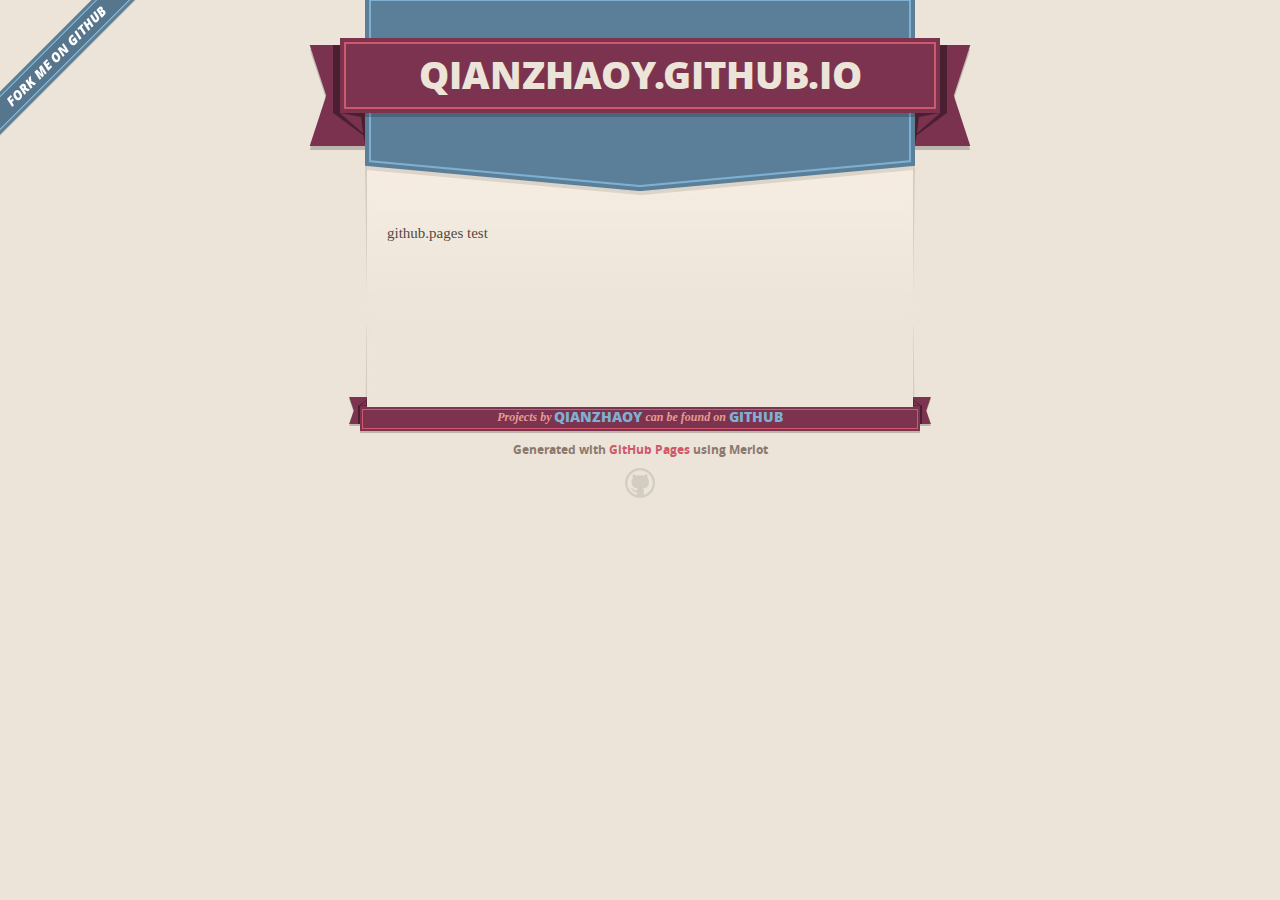
==== index.html @ c50c9c9b "Replace master branch with page content via GitHub" ====
<!DOCTYPE html>
<html>
  <head>
    <meta charset='utf-8'>
    <meta http-equiv="X-UA-Compatible" content="chrome=1">
    <meta name="viewport" content="width=640">

    <link rel="stylesheet" href="stylesheets/core.css" media="screen">
    <link rel="stylesheet" href="stylesheets/mobile.css" media="handheld, only screen and (max-device-width:640px)">
    <link rel="stylesheet" href="stylesheets/github-light.css">

    <script type="text/javascript" src="javascripts/modernizr.js"></script>
    <script type="text/javascript" src="https://ajax.googleapis.com/ajax/libs/jquery/1.7.1/jquery.min.js"></script>
    <script type="text/javascript" src="javascripts/headsmart.min.js"></script>
    <script type="text/javascript">
      $(document).ready(function () {
        $('#main_content').headsmart()
      })
    </script>
    <title>Qianzhaoy.GitHub.io by qianzhaoy</title>
  </head>

  <body>
    <a id="forkme_banner" href="https://github.com/qianzhaoy">View on GitHub</a>
    <div class="shell">

      <header>
        <span class="ribbon-outer">
          <span class="ribbon-inner">
            <h1>Qianzhaoy.GitHub.io</h1>
            <h2></h2>
          </span>
          <span class="left-tail"></span>
          <span class="right-tail"></span>
        </span>
      </header>

      <div id="no-downloads">
        <span class="inner">
        </span>
      </div>


      <span class="banner-fix"></span>


      <section id="main_content">
        <p>github.pages   test</p>
      </section>

      <footer>
        <span class="ribbon-outer">
          <span class="ribbon-inner">
            <p>Projects by <a href="https://github.com/qianzhaoy">qianzhaoy</a> can be found on <a href="https://github.com/qianzhaoy">GitHub</a></p>
          </span>
          <span class="left-tail"></span>
          <span class="right-tail"></span>
        </span>
        <p>Generated with <a href="https://pages.github.com">GitHub Pages</a> using Merlot</p>
        <span class="octocat"></span>
      </footer>

    </div>

    
  </body>
</html>
---- stylesheets/core.css ----
@import url("screen.css");
@import url("non-screen.css") handheld;
@import url("non-screen.css") only screen and (max-device-width:640px);
---- stylesheets/mobile.css ----
/* Generated by Font Squirrel (http://www.fontsquirrel.com) on February 9, 2012 */


@font-face {
  font-family: 'Open Sans';
  src: url('../fonts/opensans-regular-webfont.eot');
  src: url('../fonts/opensans-regular-webfont.eot?#iefix') format('embedded-opentype'),
       url('../fonts/opensans-regular-webfont.woff') format('woff'),
       url('../fonts/opensans-regular-webfont.ttf') format('truetype'),
       url('../fonts/opensans-regular-webfont.svg#OpenSansRegular') format('svg');
  font-weight: normal;
  font-style: normal;
}

@font-face {
  font-family: 'Open Sans';
  src: url('../fonts/opensans-italic-webfont.eot');
  src: url('../fonts/opensans-italic-webfont.eot?#iefix') format('embedded-opentype'),
       url('../fonts/opensans-italic-webfont.woff') format('woff'),
       url('../fonts/opensans-italic-webfont.ttf') format('truetype'),
       url('../fonts/opensans-italic-webfont.svg#OpenSansItalic') format('svg');
  font-weight: normal;
  font-style: italic;
}

@font-face {
  font-family: 'Open Sans';
  src: url('../fonts/opensans-bold-webfont.eot');
  src: url('../fonts/opensans-bold-webfont.eot?#iefix') format('embedded-opentype'),
       url('../fonts/opensans-bold-webfont.woff') format('woff'),
       url('../fonts/opensans-bold-webfont.ttf') format('truetype'),
       url('../fonts/opensans-bold-webfont.svg#OpenSansBold') format('svg');
  font-weight: bold;
  font-style: normal;
}

@font-face {
  font-family: 'Open Sans';
  src: url('../fonts/opensans-bolditalic-webfont.eot');
  src: url('../fonts/opensans-bolditalic-webfont.eot?#iefix') format('embedded-opentype'),
       url('../fonts/opensans-bolditalic-webfont.woff') format('woff'),
       url('../fonts/opensans-bolditalic-webfont.ttf') format('truetype'),
       url('../fonts/opensans-bolditalic-webfont.svg#OpenSansBoldItalic') format('svg');
  font-weight: bold;
  font-style: italic;
}

@font-face {
  font-family: 'Open Sans';
  src: url('../fonts/opensans-extrabold-webfont.eot');
  src: url('../fonts/opensans-extrabold-webfont.eot?#iefix') format('embedded-opentype'),
       url('../fonts/opensans-extrabold-webfont.woff') format('woff'),
       url('../fonts/opensans-extrabold-webfont.ttf') format('truetype'),
       url('../fonts/opensans-extrabold-webfont.svg#OpenSansExtrabold') format('svg');
  font-weight: bolder;
  font-style: normal;
}


/* http://meyerweb.com/eric/tools/css/reset/ 
   v2.0 | 20110126
   License: none (public domain)
*/

html, body, div, span, applet, object, iframe,
h1, h2, h3, h4, h5, h6, p, blockquote, pre,
a, abbr, acronym, address, big, cite, code,
del, dfn, em, img, ins, kbd, q, s, samp,
small, strike, strong, sub, sup, tt, var,
b, u, i, center,
dl, dt, dd, ol, ul, li,
fieldset, form, label, legend,
table, caption, tbody, tfoot, thead, tr, th, td,
article, aside, canvas, details, embed, 
figure, figcaption, footer, header, hgroup, 
menu, nav, output, ruby, section, summary,
time, mark, audio, video {
  margin: 0;
  padding: 0;
  border: 0;
  font-size: 100%;
  font: inherit;
  vertical-align: baseline;
}
/* HTML5 display-role reset for older browsers */
article, aside, details, figcaption, figure, 
footer, header, hgroup, menu, nav, section {
  display: block;
}
body {
  line-height: 1;
}
ol, ul {
  list-style: none;
}
blockquote, q {
  quotes: none;
}
blockquote:before, blockquote:after,
q:before, q:after {
  content: '';
  content: none;
}
table {
  border-collapse: collapse;
  border-spacing: 0;
}

header, footer, section {
  display: block;
  position: relative;
}

/* STYLES */

div.shell {
  display: block;
  width: 640px;
  margin: 0 auto;
}

a#forkme_banner {
  display: none;
}

/* header */

header {
  position: relative;
  z-index: 2;
  margin: 0;
  max-width: 640px;
  top: 51px;
}

header span.ribbon-inner {
  position: relative;
  display: block;
  background-color: #cd596b;
  border: 8px solid #7c334f;
  padding: 6px;
  z-index: 1;
}

header span.left-tail, header span.right-tail {
  position: relative;
  display: block;
  width: 19px;
  height: 10px;
  background: transparent url(../images/ribbon-tail-sprite-2x.png) 0 0 no-repeat;
  position: absolute;
  bottom: -10px;
  z-index: 0;
}

header span.left-tail {
  background-position: 0 0;
  left: 0;
}

header span.right-tail {
  background-position: -19px 0;
  right: 0;
}

header h1 {
  background-color: #7c334f;
  font-size: 2em;
  font-weight: bolder;
  font-style: normal;
  text-transform: uppercase;
  color: #ece4d8;
  text-align: center;
  line-height:1;  
  padding: 14px 20px 0;
}

header h2 {
  background-color: #7c334f;
  font: bold italic .85em/1.5 Georgia, Times, “Times New Roman”, serif;
  color: #e69b95;
  padding-bottom: 14px;
  margin-top: -3px;
  text-align: center;
}

section#downloads {
  position: relative;
  display: block;
  height: 171px;
  width: 602px;
  padding-bottom: 150px;
  margin: 51px auto -250px;
  z-index: 1;
  background: transparent url(../images/shield.png) center 0 no-repeat;
}

section#downloads a {
  display: none;
}

span.banner-fix {
  background: transparent url(../images/shield-fallback.png) center top no-repeat;
  display: block;
  height: 31px;
  position: absolute;
  width: 640px;
  top: 20px;

}

section#main_content {
  z-index: 2;
  padding: 20px 40px 0;
  min-height:185px;
}

/* footer */

footer {
  background: none;
  padding-top: 104px;
  margin: -94px auto 40px;
  max-width:640px;
  text-align: center;
}

footer span.ribbon-outer {
  display: block;
  position: relative;
  border-bottom: 2px solid #bdb6ad;
}

footer span.ribbon-inner {
  position: relative;
  display: block;
  background-color: #cd596b;
  border: 8px solid #7c334f;
  padding: 6px;
  z-index: 1;
}

footer p {
  font-family: 'Open Sans', sans-serif;
  font-weight: bold;
  font-size: .6em;
  color: #8b786f;
}

footer a {
  color: #cd596b;
}

footer span.ribbon-inner p {
  background-color: #7c334f;
  margin: 0;
  color: #e69b95;
  font: bold italic 22px/1 Georgia, Times, “Times New Roman”, serif;
  height: auto;
  line-height: 1.1;
  padding: 20px 0px 10px;
}

footer span.ribbon-inner a {
  display: block;
  position: relative;
  bottom: 0;
  color: #7eb0d2;
  font-family: 'Open Sans', sans-serif;
  text-transform: uppercase;
  font-style: normal;
  font-weight: bolder;
  font-size: 38px;
  padding-bottom: 10px;
}

footer span.ribbon-inner a:hover {
  color: #7eb0d2;
}

footer span.left-tail, footer span.right-tail {
  position: relative;
  display: block;
  width: 23px;
  height: 126px;
  background: transparent url(../images/small-ribbon-tail-sprite-2x.png) 0 0 no-repeat;
  position: absolute;
  top: -126px;
  z-index: 0;
}

footer span.left-tail {
  background-position: 0 0;
  left: 0;
}

footer span.right-tail {
  background-position: -23px 0;
  right: 0;
}

footer span.octocat {
  background: transparent url(../images/octocat-2x.png) 0 0 no-repeat;
  display: block;
  width: 60px;
  height: 60px;
  margin: 20px auto 0;}

/* content */

body {
  background: #ece4d8;
  font: normal normal 30px/1.5 Georgia, Palatino,” Palatino Linotype”, Times, “Times New Roman”, serif;
  color: #544943;
  -webkit-font-smoothing: antialiased;
}

a, a:hover {
  color: #417090;
}

a {
  text-decoration: none;
}

a:hover {
  text-decoration: underline;
}

h1,h2,h3,h4,h5,h6 {
  font-family: 'Open Sans', sans-serif;
  font-weight: bold;
}

p {
  margin: .7em 0 0;
}

strong {
  font-weight: bold;
}

em {
  font-style: italic;
}

ol {
  margin: .7em 0;
  list-style-type: decimal;
  padding-left: 1.35em;
}

ul {
  margin: .7em 0;
  padding-left: 1.35em;
}

ul li {
  padding-left: 20px;
  background: transparent url(../images/chevron-2x.png) left 15px no-repeat;
}

blockquote {
  font-family: 'Open Sans', sans-serif;
  margin: 20px 0;
  color: #8b786f;
  padding-left: 1.35em;
  background: transparent url('../images/blockquote-gfx-2x.png') 0 8px no-repeat;
}

img {
  -webkit-box-shadow: 0px 4px 0px #bdb6ad;
  -moz-box-shadow: 0px 4px 0px #bdb6ad;
  box-shadow: 0px 4px 0px #bdb6ad;
  border: 4px solid #fff6e9;
  max-width: 556px;
}

hr {
  border: none;
  outline: none;
  height: 42px;
  background: transparent url('../images/hr-2x.jpg') center center repeat-x;
  margin: 0 0 20px;
}

code {
  background: #fff6e9;
  font: normal normal .9em/1.7 "Lucida Sans Typewriter", "Lucida Console", Monaco, "Bitstream Vera Sans Mono", monospace;
  padding: 0 5px 1px;
}

pre {
  margin: 10px 0 20px;
  padding: .7em;
  background: #fff6e9;
  border-bottom: 4px solid #bdb6ad;
  font: normal normal .9em/1.7 "Lucida Sans Typewriter", "Lucida Console", Monaco, "Bitstream Vera Sans Mono", monospace;
  overflow: auto;
}

table {
  background: #fff6e9;
  display: table;
  width: 100%;
  border-collapse: separate;
  border-bottom: 4px solid #bdb6ad;
  margin: 10px 0;
}

tr {
  display: table-row;
}

th {
  display: table-cell;
  padding: 2px 10px;
  border: solid #ece4d8;
  border-width: 0 4px 4px 0;
  color: #cd596b;
  font-family: 'Open Sans', sans-serif;
  font-weight: bold;
  font-size: .85em;
}

td {
  display: table-cell;
  padding: 0 .7em;
  border: solid #ece4d8;
  border-width: 0 4px 4px 0;
}

td:last-child, th:last-child {
  border-right: none;
}

tr:last-child td {
  border-bottom: none;
}

dl {
  margin: .7em 0 20px;
}

dt {
  font-family: 'Open Sans', sans-serif;
  font-weight: bold;
}

dd {
  padding-left: 1.35em;
}

dd p:first-child {
  margin-top: 0;
}

/* Content based headers */

#main_content > .header-level-1:first-child,
#main_content > .header-level-2:first-child,
#main_content > .header-level-3:first-child,
#main_content > .header-level-4:first-child,
#main_content > .header-level-5:first-child,
#main_content > .header-level-6:first-child {
  margin-top: 0;
}

.header-level-1 {
  font-size: 1.85em;
  border-bottom: .2em double #d3ccc1;
  color: #7c334f;
  text-align: center;
  font-style: italic;
  margin: 1.1em 0 .38em;
  line-height: 1.2;
  padding-bottom: 10px
}

.header-level-2 {
  font-size: 1.58em;
  color: #7c334f;
  margin: .95em 0 .5em;
  border-bottom: .1em solid #D3CCC1;
  line-height: 1.2;
  padding-bottom: 10px
}

.header-level-3 {
  margin: 20px 0 10px;
  font-size: 1.45em;
}

.header-level-4 {
  margin: .6em 0;
  font-size: 1.2em;
  color: #cd596b;
}

.header-level-5 {
  margin: .7em 0;
  font-size: 1em;
  color: #8b786f;
}

.header-level-6 {
  margin: .8em 0;
  font-size: .85em;
  font-style: italic;
}
---- stylesheets/github-light.css ----
/*
The MIT License (MIT)

Copyright (c) 2016 GitHub, Inc.

Permission is hereby granted, free of charge, to any person obtaining a copy
of this software and associated documentation files (the "Software"), to deal
in the Software without restriction, including without limitation the rights
to use, copy, modify, merge, publish, distribute, sublicense, and/or sell
copies of the Software, and to permit persons to whom the Software is
furnished to do so, subject to the following conditions:

The above copyright notice and this permission notice shall be included in all
copies or substantial portions of the Software.

THE SOFTWARE IS PROVIDED "AS IS", WITHOUT WARRANTY OF ANY KIND, EXPRESS OR
IMPLIED, INCLUDING BUT NOT LIMITED TO THE WARRANTIES OF MERCHANTABILITY,
FITNESS FOR A PARTICULAR PURPOSE AND NONINFRINGEMENT. IN NO EVENT SHALL THE
AUTHORS OR COPYRIGHT HOLDERS BE LIABLE FOR ANY CLAIM, DAMAGES OR OTHER
LIABILITY, WHETHER IN AN ACTION OF CONTRACT, TORT OR OTHERWISE, ARISING FROM,
OUT OF OR IN CONNECTION WITH THE SOFTWARE OR THE USE OR OTHER DEALINGS IN THE
SOFTWARE.

*/

.pl-c /* comment */ {
  color: #969896;
}

.pl-c1 /* constant, variable.other.constant, support, meta.property-name, support.constant, support.variable, meta.module-reference, markup.raw, meta.diff.header */,
.pl-s .pl-v /* string variable */ {
  color: #0086b3;
}

.pl-e /* entity */,
.pl-en /* entity.name */ {
  color: #795da3;
}

.pl-smi /* variable.parameter.function, storage.modifier.package, storage.modifier.import, storage.type.java, variable.other */,
.pl-s .pl-s1 /* string source */ {
  color: #333;
}

.pl-ent /* entity.name.tag */ {
  color: #63a35c;
}

.pl-k /* keyword, storage, storage.type */ {
  color: #a71d5d;
}

.pl-s /* string */,
.pl-pds /* punctuation.definition.string, string.regexp.character-class */,
.pl-s .pl-pse .pl-s1 /* string punctuation.section.embedded source */,
.pl-sr /* string.regexp */,
.pl-sr .pl-cce /* string.regexp constant.character.escape */,
.pl-sr .pl-sre /* string.regexp source.ruby.embedded */,
.pl-sr .pl-sra /* string.regexp string.regexp.arbitrary-repitition */ {
  color: #183691;
}

.pl-v /* variable */ {
  color: #ed6a43;
}

.pl-id /* invalid.deprecated */ {
  color: #b52a1d;
}

.pl-ii /* invalid.illegal */ {
  color: #f8f8f8;
  background-color: #b52a1d;
}

.pl-sr .pl-cce /* string.regexp constant.character.escape */ {
  font-weight: bold;
  color: #63a35c;
}

.pl-ml /* markup.list */ {
  color: #693a17;
}

.pl-mh /* markup.heading */,
.pl-mh .pl-en /* markup.heading entity.name */,
.pl-ms /* meta.separator */ {
  font-weight: bold;
  color: #1d3e81;
}

.pl-mq /* markup.quote */ {
  color: #008080;
}

.pl-mi /* markup.italic */ {
  font-style: italic;
  color: #333;
}

.pl-mb /* markup.bold */ {
  font-weight: bold;
  color: #333;
}

.pl-md /* markup.deleted, meta.diff.header.from-file */ {
  color: #bd2c00;
  background-color: #ffecec;
}

.pl-mi1 /* markup.inserted, meta.diff.header.to-file */ {
  color: #55a532;
  background-color: #eaffea;
}

.pl-mdr /* meta.diff.range */ {
  font-weight: bold;
  color: #795da3;
}

.pl-mo /* meta.output */ {
  color: #1d3e81;
}
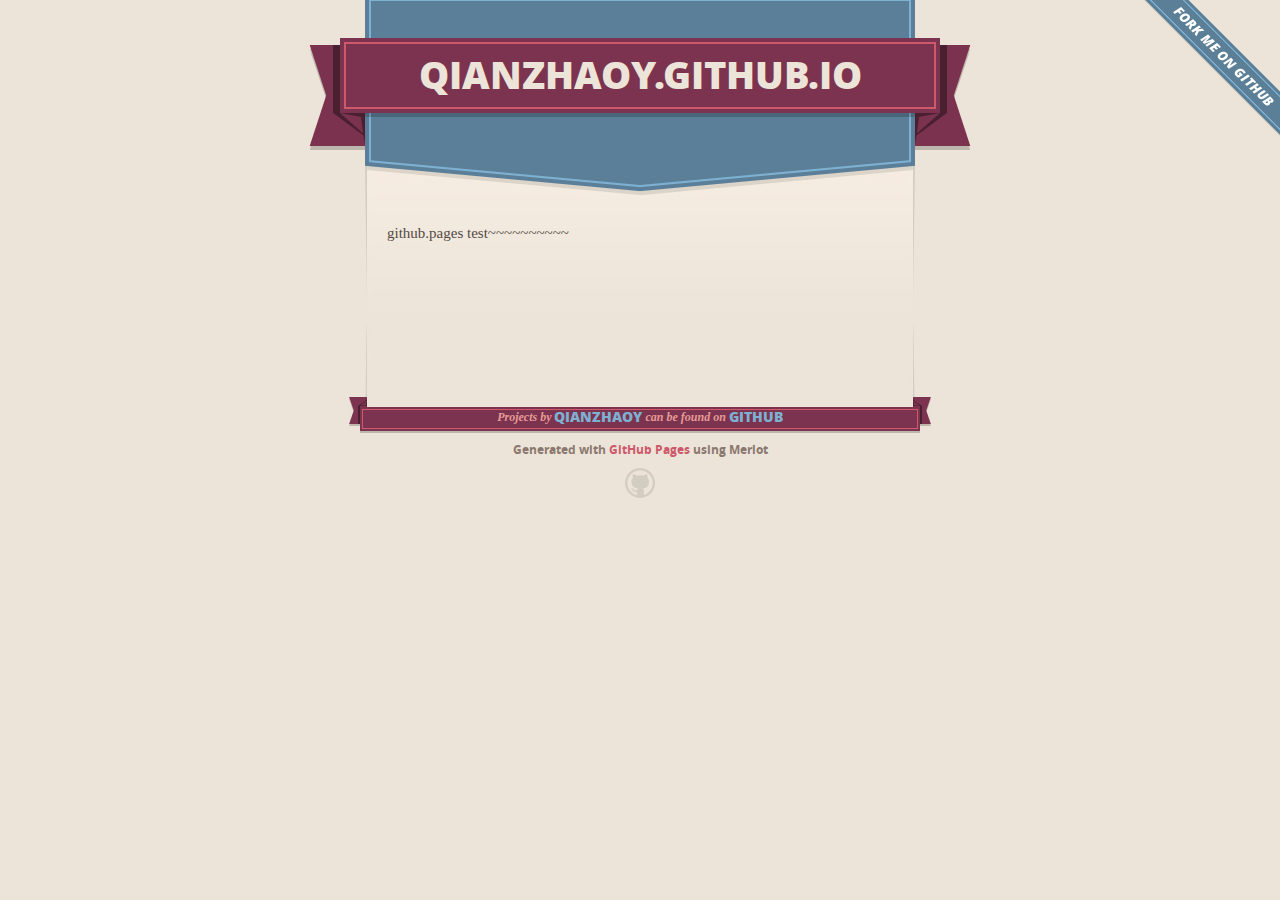
==== commit b06a6de4: "test" ====
--- a/index.html
+++ b/index.html
@@ -1,6 +1,7 @@
 <!DOCTYPE html>
 <html>
-  <head>
+
+<head>
     <meta charset='utf-8'>
     <meta http-equiv="X-UA-Compatible" content="chrome=1">
     <meta name="viewport" content="width=640">
@@ -13,55 +14,56 @@
     <script type="text/javascript" src="https://ajax.googleapis.com/ajax/libs/jquery/1.7.1/jquery.min.js"></script>
     <script type="text/javascript" src="javascripts/headsmart.min.js"></script>
     <script type="text/javascript">
-      $(document).ready(function () {
-        $('#main_content').headsmart()
-      })
+        $(document).ready(function() {
+            $('#main_content').headsmart()
+        })
     </script>
     <title>Qianzhaoy.GitHub.io by qianzhaoy</title>
-  </head>
+</head>
 
-  <body>
+<body>
     <a id="forkme_banner" href="https://github.com/qianzhaoy">View on GitHub</a>
     <div class="shell">
 
-      <header>
-        <span class="ribbon-outer">
+        <header>
+            <span class="ribbon-outer">
           <span class="ribbon-inner">
             <h1>Qianzhaoy.GitHub.io</h1>
             <h2></h2>
           </span>
-          <span class="left-tail"></span>
-          <span class="right-tail"></span>
+            <span class="left-tail"></span>
+            <span class="right-tail"></span>
+            </span>
+        </header>
+
+        <div id="no-downloads">
+            <span class="inner">
         </span>
-      </header>
-
-      <div id="no-downloads">
-        <span class="inner">
-        </span>
-      </div>
+        </div>
 
 
-      <span class="banner-fix"></span>
+        <span class="banner-fix"></span>
 
 
-      <section id="main_content">
-        <p>github.pages   test</p>
-      </section>
+        <section id="main_content">
+            <p>github.pages test~~~~~~~~~~</p>
+        </section>
 
-      <footer>
-        <span class="ribbon-outer">
+        <footer>
+            <span class="ribbon-outer">
           <span class="ribbon-inner">
             <p>Projects by <a href="https://github.com/qianzhaoy">qianzhaoy</a> can be found on <a href="https://github.com/qianzhaoy">GitHub</a></p>
           </span>
-          <span class="left-tail"></span>
-          <span class="right-tail"></span>
-        </span>
-        <p>Generated with <a href="https://pages.github.com">GitHub Pages</a> using Merlot</p>
-        <span class="octocat"></span>
-      </footer>
+            <span class="left-tail"></span>
+            <span class="right-tail"></span>
+            </span>
+            <p>Generated with <a href="https://pages.github.com">GitHub Pages</a> using Merlot</p>
+            <span class="octocat"></span>
+        </footer>
 
     </div>
 
-    
-  </body>
-</html>
+
+</body>
+
+</html>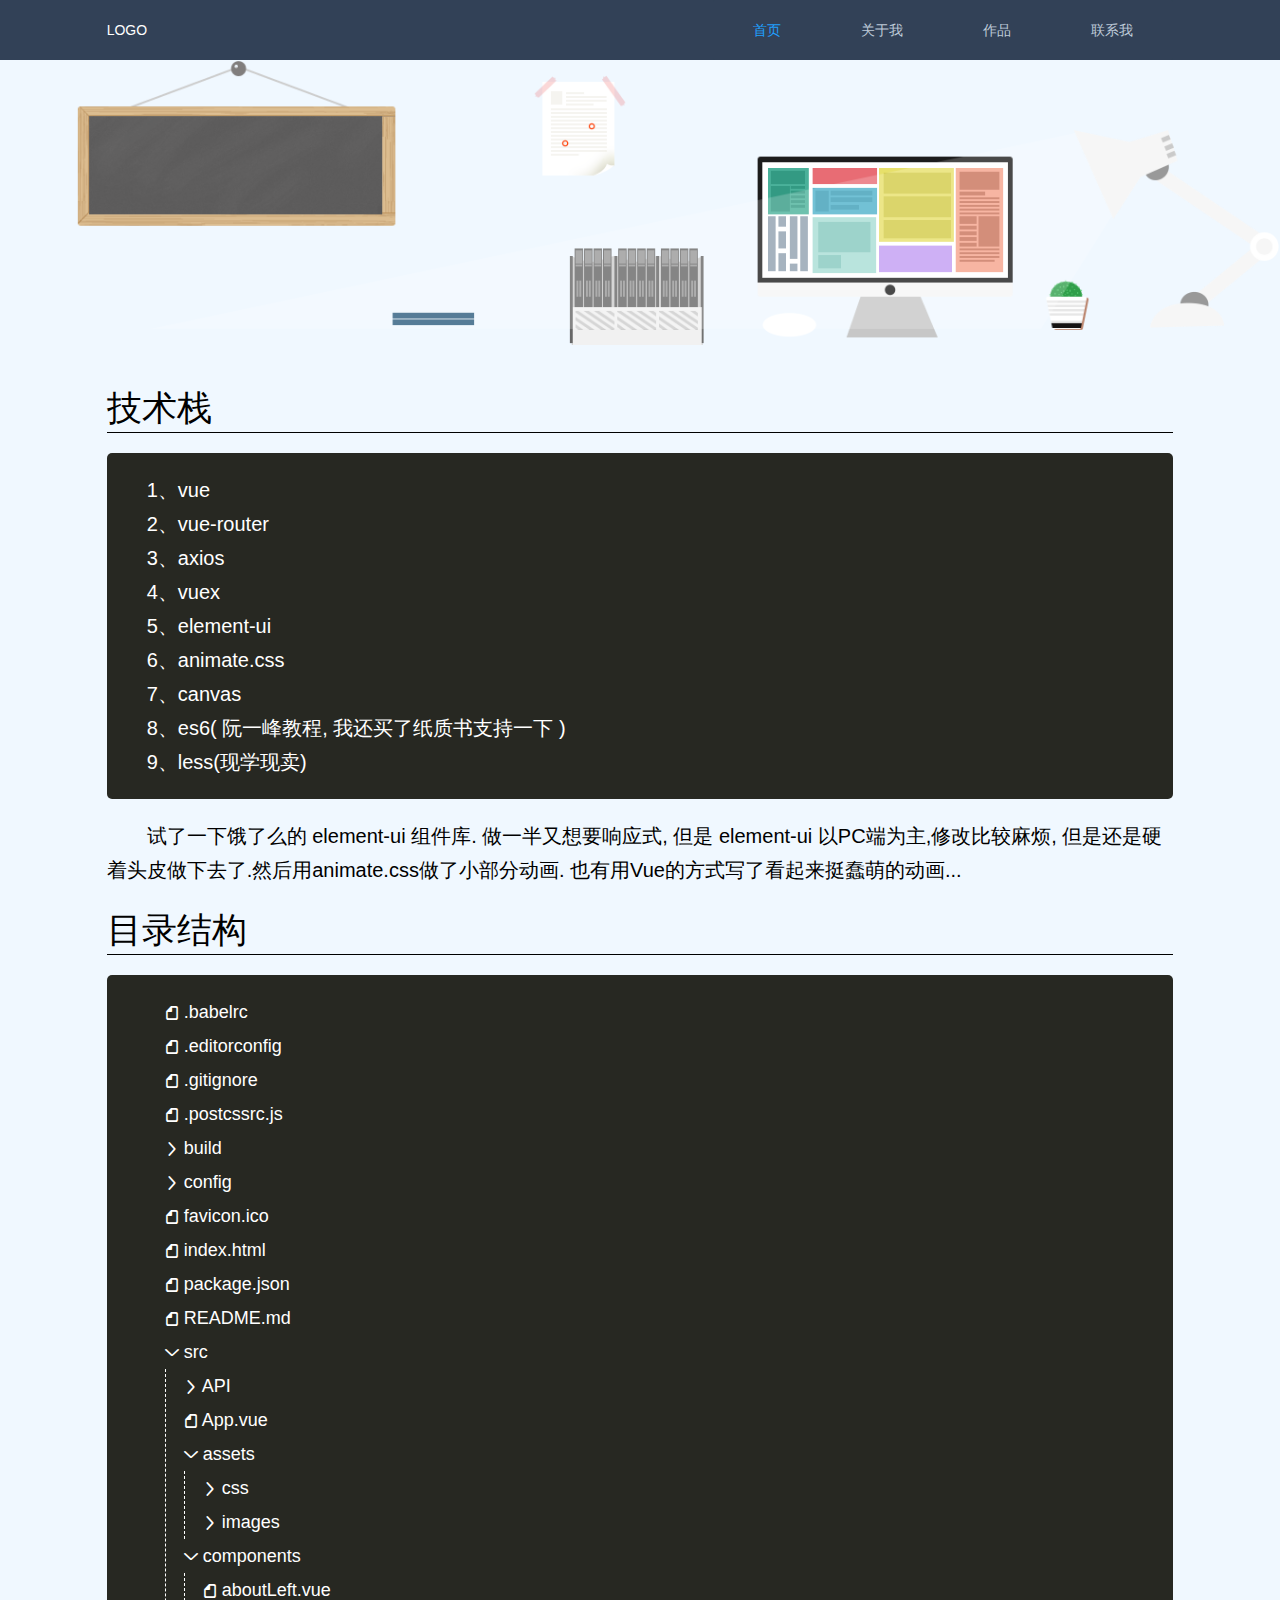
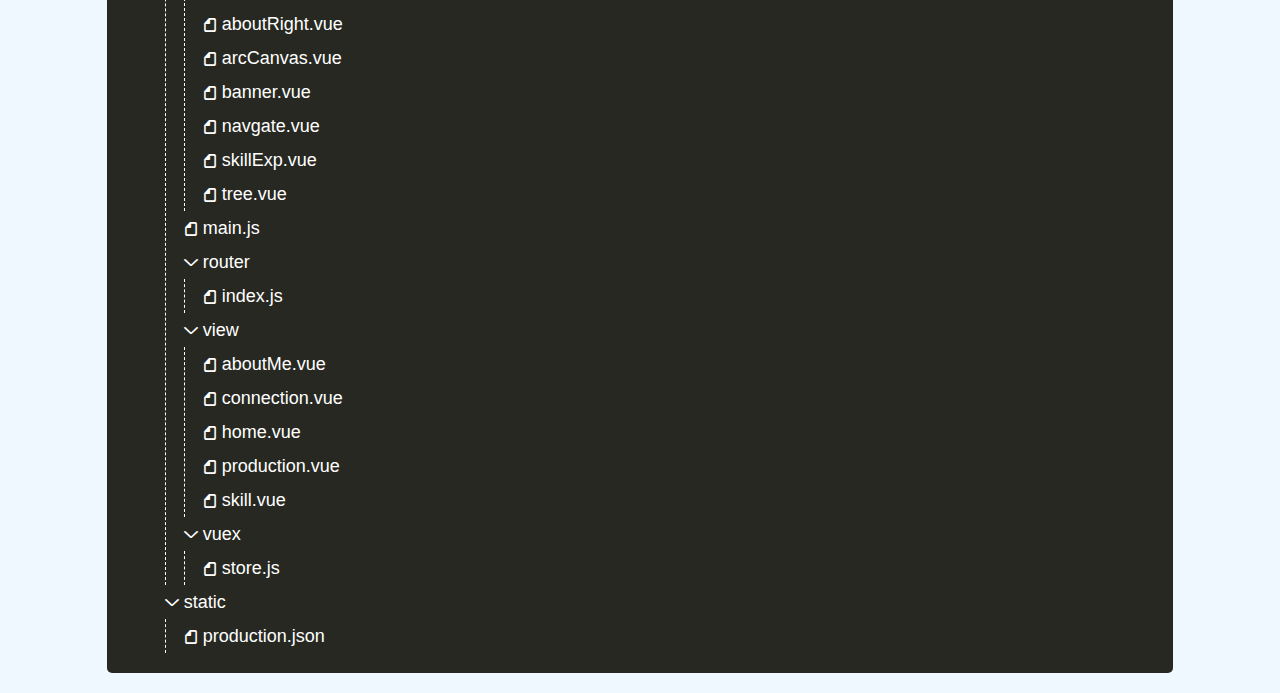
==== commit 6f53c05a: "ok" ====
--- a/index.html
+++ b/index.html
@@ -1,69 +1 @@
-<!DOCTYPE html>
-<html>
-
-<head>
-    <meta charset='utf-8'>
-    <meta http-equiv="X-UA-Compatible" content="chrome=1">
-    <meta name="viewport" content="width=640">
-
-    <link rel="stylesheet" href="stylesheets/core.css" media="screen">
-    <link rel="stylesheet" href="stylesheets/mobile.css" media="handheld, only screen and (max-device-width:640px)">
-    <link rel="stylesheet" href="stylesheets/github-light.css">
-
-    <script type="text/javascript" src="javascripts/modernizr.js"></script>
-    <script type="text/javascript" src="https://ajax.googleapis.com/ajax/libs/jquery/1.7.1/jquery.min.js"></script>
-    <script type="text/javascript" src="javascripts/headsmart.min.js"></script>
-    <script type="text/javascript">
-        $(document).ready(function() {
-            $('#main_content').headsmart()
-        })
-    </script>
-    <title>Qianzhaoy.GitHub.io by qianzhaoy</title>
-</head>
-
-<body>
-    <a id="forkme_banner" href="https://github.com/qianzhaoy">View on GitHub</a>
-    <div class="shell">
-
-        <header>
-            <span class="ribbon-outer">
-          <span class="ribbon-inner">
-            <h1>Qianzhaoy.GitHub.io</h1>
-            <h2></h2>
-          </span>
-            <span class="left-tail"></span>
-            <span class="right-tail"></span>
-            </span>
-        </header>
-
-        <div id="no-downloads">
-            <span class="inner">
-        </span>
-        </div>
-
-
-        <span class="banner-fix"></span>
-
-
-        <section id="main_content">
-            <p>github.pages test~~~~~~~~~~</p>
-        </section>
-
-        <footer>
-            <span class="ribbon-outer">
-          <span class="ribbon-inner">
-            <p>Projects by <a href="https://github.com/qianzhaoy">qianzhaoy</a> can be found on <a href="https://github.com/qianzhaoy">GitHub</a></p>
-          </span>
-            <span class="left-tail"></span>
-            <span class="right-tail"></span>
-            </span>
-            <p>Generated with <a href="https://pages.github.com">GitHub Pages</a> using Merlot</p>
-            <span class="octocat"></span>
-        </footer>
-
-    </div>
-
-
-</body>
-
-</html>+<!DOCTYPE html><html><head><meta charset=utf-8><title>mypage</title><meta content="width=device-width,initial-scale=1,maximum-scale=1,user-scalable=0" name=viewport><meta content=black name=apple-mobile-web-app-status-bar-style><meta content="telephone=no" name=format-detection><link rel="shortcut icon" href=./favicon.ico><link href=./static/css/app.07eefb7754769fd0346e90a198d454af.css rel=stylesheet></head><body><div id=app></div><script type=text/javascript src=./static/js/manifest.1fc5dab8e889bf0ac129.js></script><script type=text/javascript src=./static/js/vendor.98b5e93d7e0a04ec5364.js></script><script type=text/javascript src=./static/js/app.655eb94d263ae28956e0.js></script></body></html>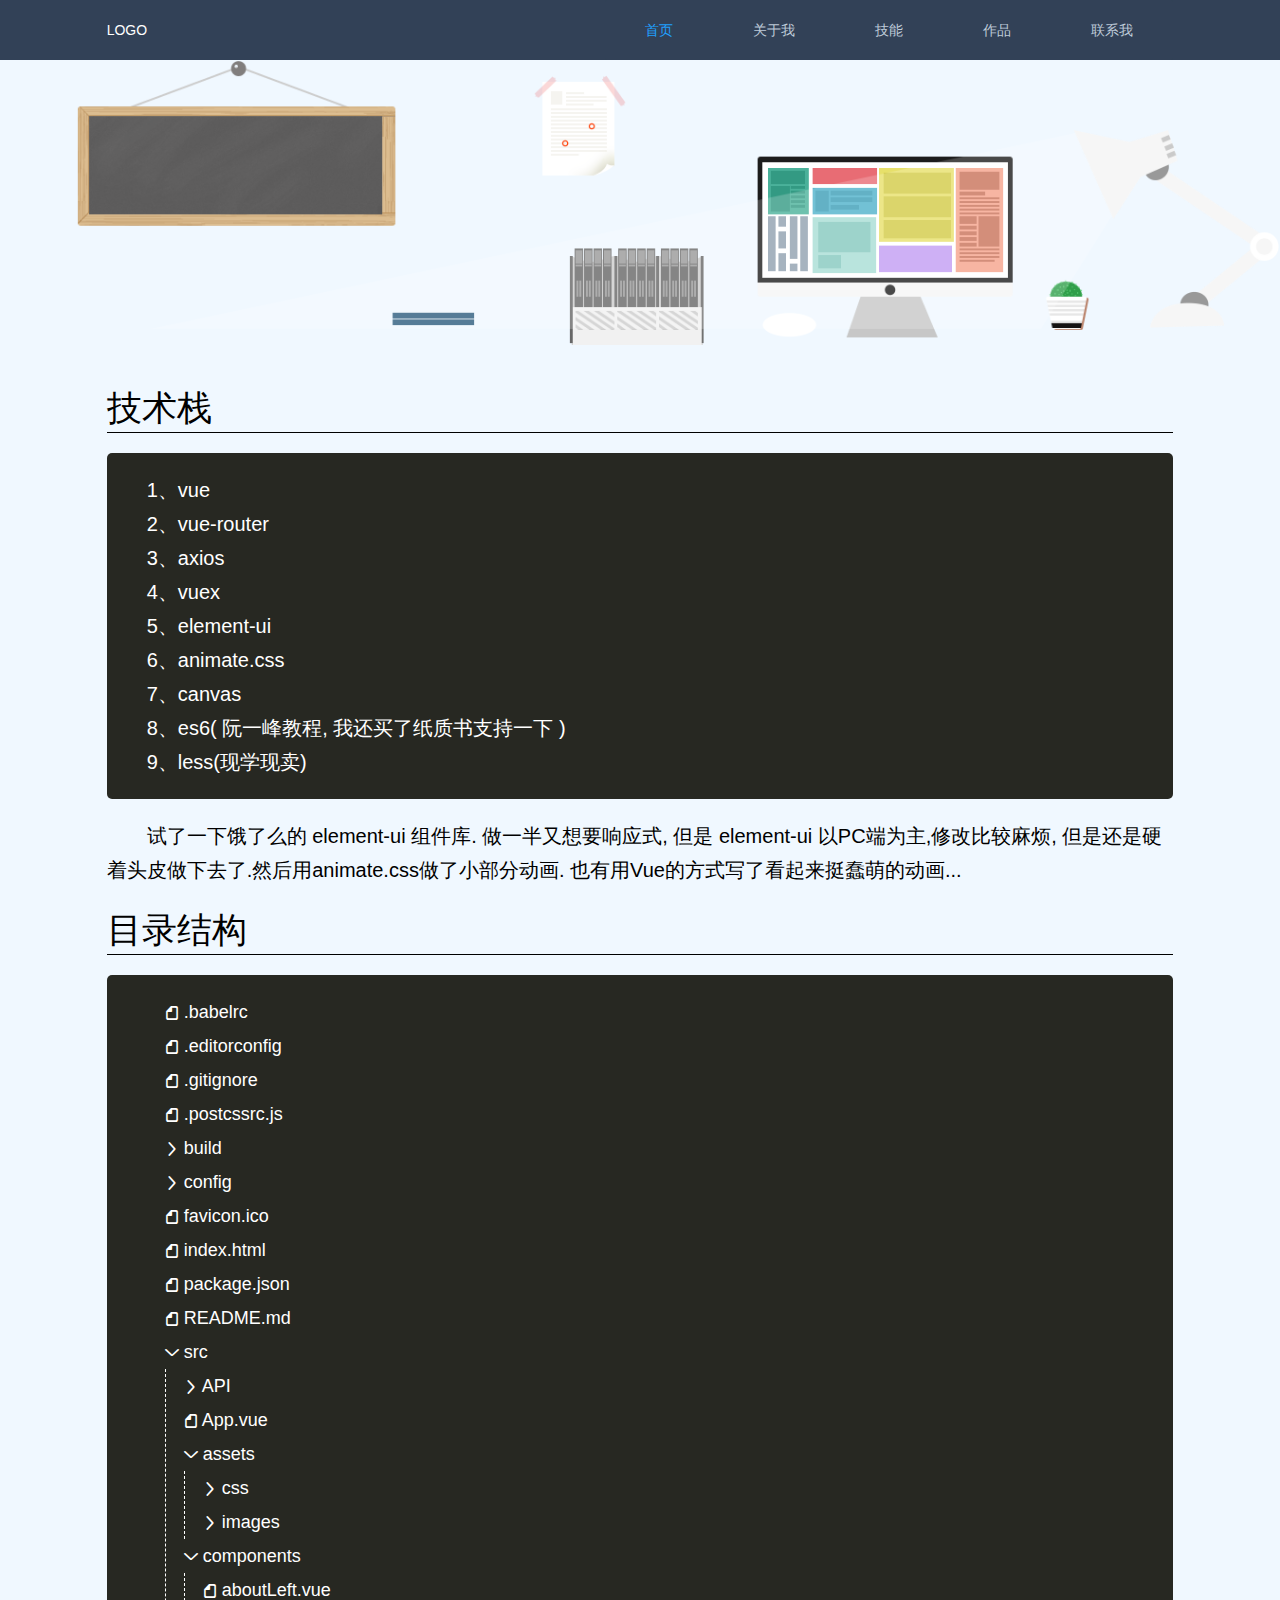
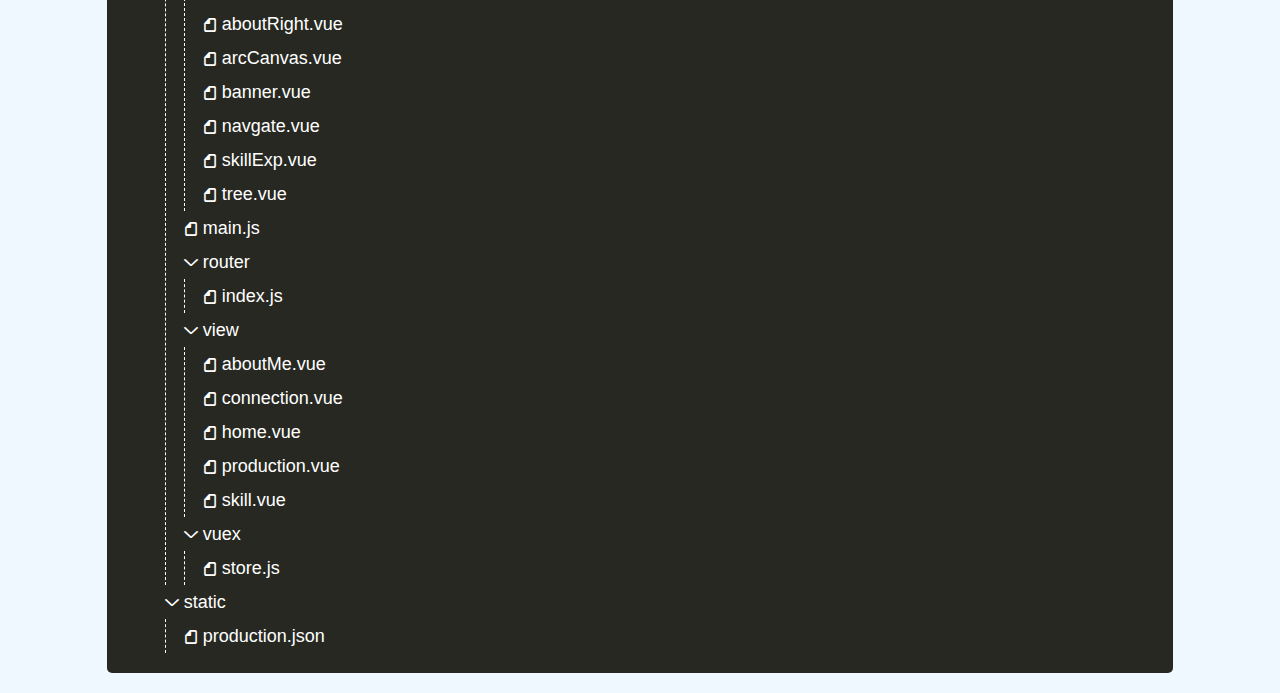
==== commit cc5a8765: "11" ====
--- a/index.html
+++ b/index.html
@@ -1 +1 @@
-<!DOCTYPE html><html><head><meta charset=utf-8><title>mypage</title><meta content="width=device-width,initial-scale=1,maximum-scale=1,user-scalable=0" name=viewport><meta content=black name=apple-mobile-web-app-status-bar-style><meta content="telephone=no" name=format-detection><link rel="shortcut icon" href=./favicon.ico><link href=./static/css/app.07eefb7754769fd0346e90a198d454af.css rel=stylesheet></head><body><div id=app></div><script type=text/javascript src=./static/js/manifest.1fc5dab8e889bf0ac129.js></script><script type=text/javascript src=./static/js/vendor.98b5e93d7e0a04ec5364.js></script><script type=text/javascript src=./static/js/app.655eb94d263ae28956e0.js></script></body></html>+<!DOCTYPE html><html><head><meta charset=utf-8><title>mypage</title><meta content="width=device-width,initial-scale=1,maximum-scale=1,user-scalable=0" name=viewport><meta content=black name=apple-mobile-web-app-status-bar-style><meta content="telephone=no" name=format-detection><link rel="shortcut icon" href=./favicon.ico><link href=./static/css/app.cd6fecbb64d618042af4125dc4f4bcc4.css rel=stylesheet></head><body><div id=app></div><script type=text/javascript src=./static/js/manifest.bad21f43c6ab19497e89.js></script><script type=text/javascript src=./static/js/vendor.98b5e93d7e0a04ec5364.js></script><script type=text/javascript src=./static/js/app.9dfd6bc078ca9636f832.js></script></body></html>